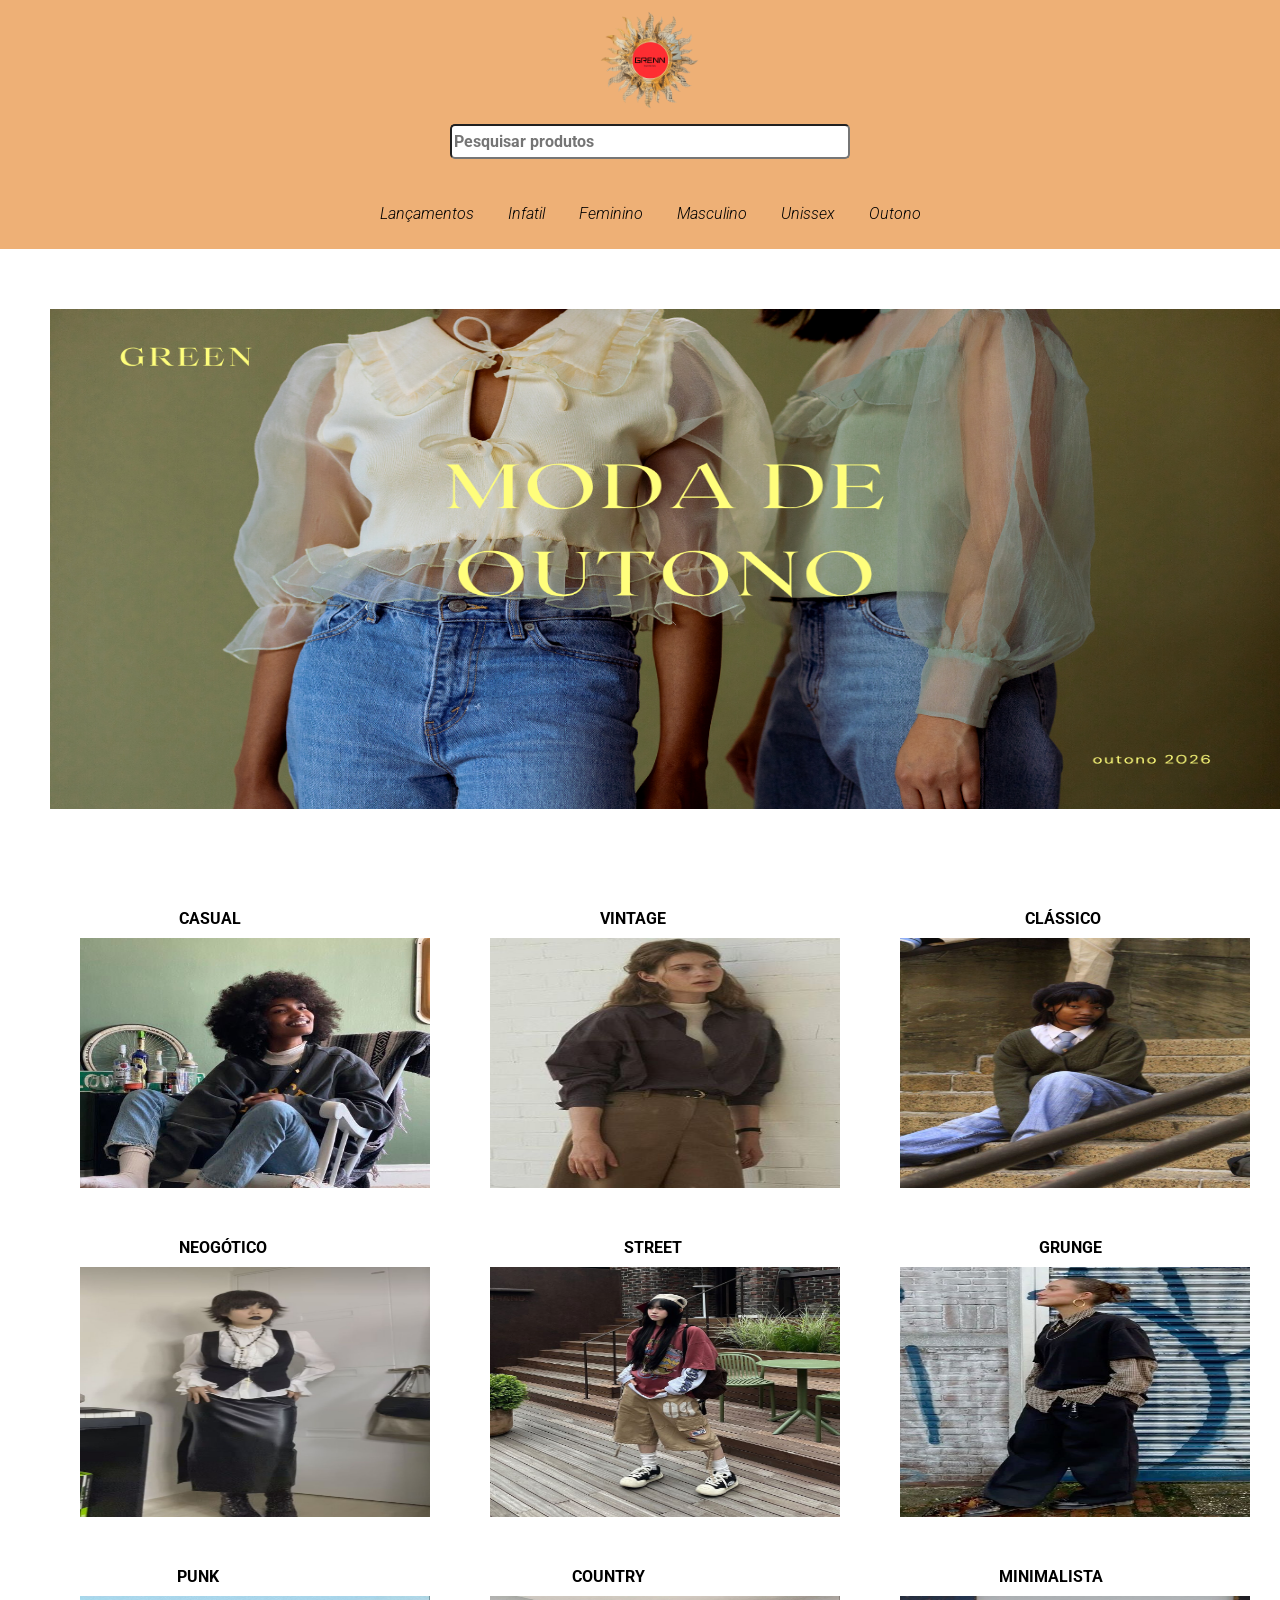
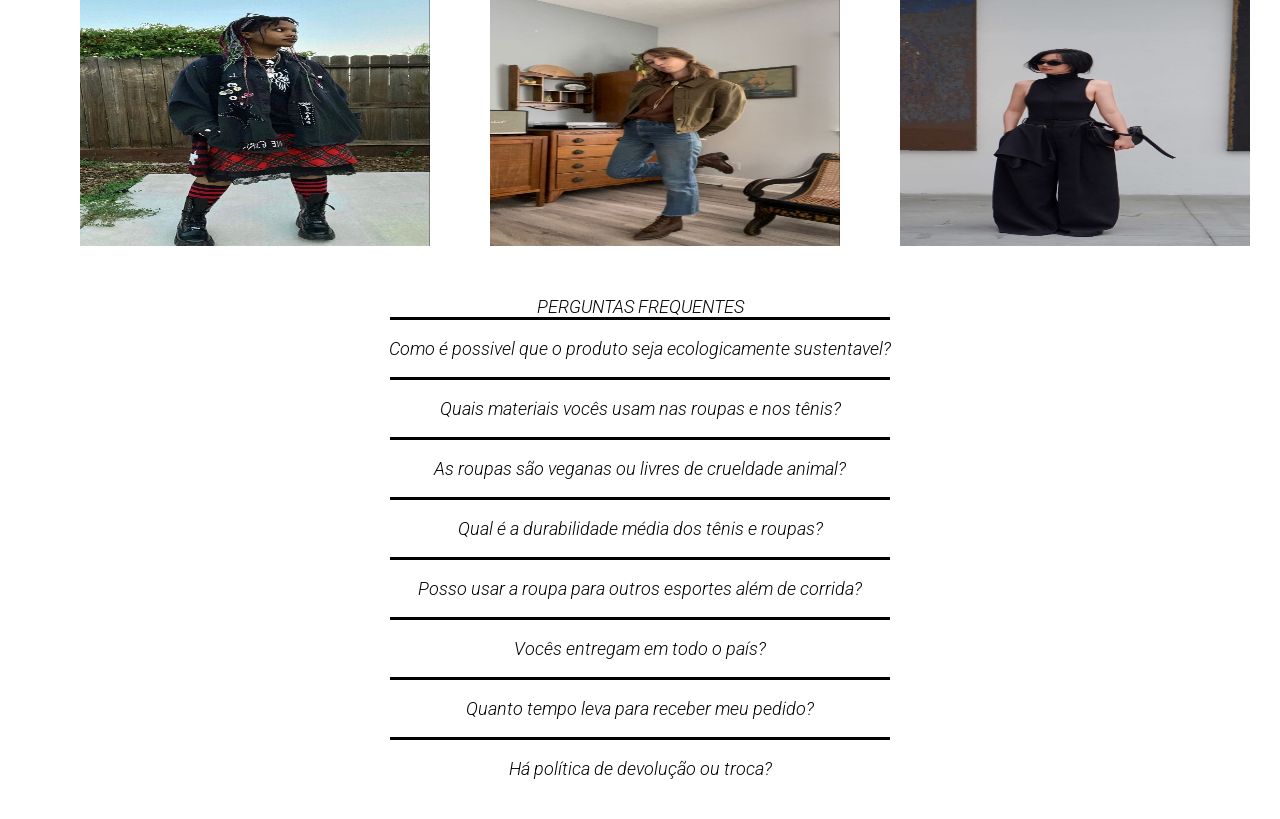
==== index.html @ 02413e0c "versao 1.0" ====
<!DOCTYPE html>
<!DOCTYPE html>
<html lang="pt-br">
<head>
    <meta charset="UTF-8">
    <meta name="viewport" content="width=device-width, initial-scale=1.0">
    <link rel="stylesheet" href="styles/style.css">
    <title>GreenRunning</title>
</head>
<body>
    <!--
    Nome do site GreenRunning
    Criar base inicial de site de uma loja qualquer, que vende roupas. Ela tem como publico alvo pessoas que fazem esporte como corrida. Por isso tambem tem tenis. E e sustentavel pois é uma marca pequena, entao a cor é verde. Verde e amarelo. Se eu querer um efeito de sombra uso o vermelho. Vai ter um planner que se move com as promoçoes, as categorias estarao num painel. Esteticamente acho que faz mais sentido deixar amostra a barra de pesquisa destacada do resto.
    -->
    <header>
        <img src="img/Sunburst logo with vintage newspaper rays.png" alt="" class="logo">
        <label for="idsearch"></label>
        <input type="search" name="searchItems" id="idsearch" placeholder="Pesquisar produtos" class="inpMedio">
        <br>
        <p class="categorias"> 
            <a href="lancamentos.html"><span class="expandir">Lançamentos</span></a>
            <a href="infatil.html"><span class="expandir">Infatil</span></a>
            <a href="feminino.html"><span class="expandir">Feminino</span></a>
            <a href="masculino.html"><span class="expandir">Masculino</span></a>
            <a href="unissex.html"><span class="expandir">Unissex</span></a>
            <a href="outono.html"><span class="expandir">Outono</span></a>
     
    </header>

    <nav id="banner">
        <img id="bannerImg" src="img/banner/1.png" alt="Banner" class="banner">
        <script src="js/banner.js" ></script>
    </nav>
    <section>
        <div>
            <span class="texto">
                <span class="estilo">CASUAL</span>
                <span class="estilo">VINTAGE</span>
                <span class="estilo">CLÁSSICO</span>
            </span>
         
            <div class="container"> 
                <img src="img/casual.jpg" alt="" class="Image">
                <img src="img/vintage.jpg" alt="" class="Image">
                <img src="img/classico.jpg" alt="" class="Image">
            </div>
            <span class="texto">
                <span class="estilo">NEOGÓTICO</span>
                <span class="estilo">STREET</span>
                <span class="estilo">GRUNGE</span>
            </span>
            <div class="container">
                <img src="img/neogotico.jpg" alt="" class="Image">
                <img src="img/stree.jpg" alt="" class="Image">
                <img src="img/grunge.jpg" alt="" class="Image">
            </div>
            <span class="texto">
                <span class="estilo">PUNK</span>
                <span class="estilo">COUNTRY</span>
                <span class="estilo">MINIMALISTA</span>
            </span>
            <div class="container">
                <img src="img/punk.jpg" alt="" class="Image">
                <img src="img/country.jpg" alt="" class="Image">
                <img src="img/minimalista.jpg" alt="" class="Image">
            </div>
        </div>
    </section>
    <aside>
        <div>
      
            PERGUNTAS FREQUENTES <br><p class="borda"></p>
         <p>Como é possivel que o produto seja ecologicamente sustentavel?</p>
         <p class="borda"></p>
         <p>Quais materiais vocês usam nas roupas e nos tênis?</p>
         <p class="borda"></p>
         <p>As roupas são veganas ou livres de crueldade animal?</p>
         <p class="borda"></p>
         <p>Qual é a durabilidade média dos tênis e roupas?</p>
         <p class="borda"></p>
         <p>Posso usar a roupa para outros esportes além de corrida?</p>
         <p class="borda"></p>
         <p>Vocês entregam em todo o país?</p>
         <p class="borda"></p><p>Quanto tempo leva para receber meu pedido?</p>
         <p class="borda"></p><p>Há política de devolução ou troca?</p>
        </div>
        
      
    </aside>
</body>
</html>
---- styles/style.css ----
/* Fontes */
@font-face {
    font-family: Roboto;
    src: url(fontes/Roboto/static/Roboto-Bold.ttf);
}
@font-face {
    font-family: RobotoCondensed;
    src: url(fontes/Roboto/static/Roboto-LightItalic.ttf);
}




/* Reset básico */

/* Header */
header {
    display: block;
    width: 100%;
    background-color: rgb(238, 176, 118);
    color: rgb(0, 0, 0);
    font-family: RobotoCondensed;
    padding: 10px;
    text-align: center;
    
}
nav{
    margin-top: 20px;
    border:0;
    margin-bottom: 100px;
    margin-left: 50px;
    margin-top: 60px;
}
body {
    font-family: RobotoCondensed;
    color: rgb(0, 0, 0);
    margin: 0;
    border: 0;
    
}

header .elemDir {
    text-align: right;
    margin-right: 20px;
}


img.Image{
    width:350px;
    height: 250px;
   
}

img.logo{
    width: 100px;
    height: 100px;
}



.container{
    display: flex;
    justify-content: space-around;
    margin-bottom: 50px;
    margin-left: 50px;

}

span.texto{
    display: flex;
    justify-content: space-around;
    margin-bottom: 10px;
}


.estilo{
    font-family: Roboto;
    text-align: center;
}



.inpMedio {
    display: block;
    margin: 10px auto;
    width: 400px;
    height: 35px;
    font-family: Roboto;
    font-size: medium;
    border-radius: 5px;
}


.categorias {
    word-spacing: 30px;
}

section {
    margin: 30px 0;
}


.textoPagina {
    text-align: center;
    font-size: 25px;
    word-spacing: 20px;
}



aside div{
    margin: 40px;
    font-size: 18px;
    text-align: center;
 
}

.borda{
    border-bottom: 3px solid black;
    width: 500px;
    margin:0 auto;
   
}

img.banner{
    display: block;
    width: 100%;
    height: 500px;
}

a{
    color: inherit;
    text-decoration: none;
}

/* 
Animações no css
*/


span.expandir{
    cursor:pointer;
    transition: all 0.3s;
}

span.expandir:hover{
    transform: scale(3.0);
    color: rgb(22, 21, 21);
}
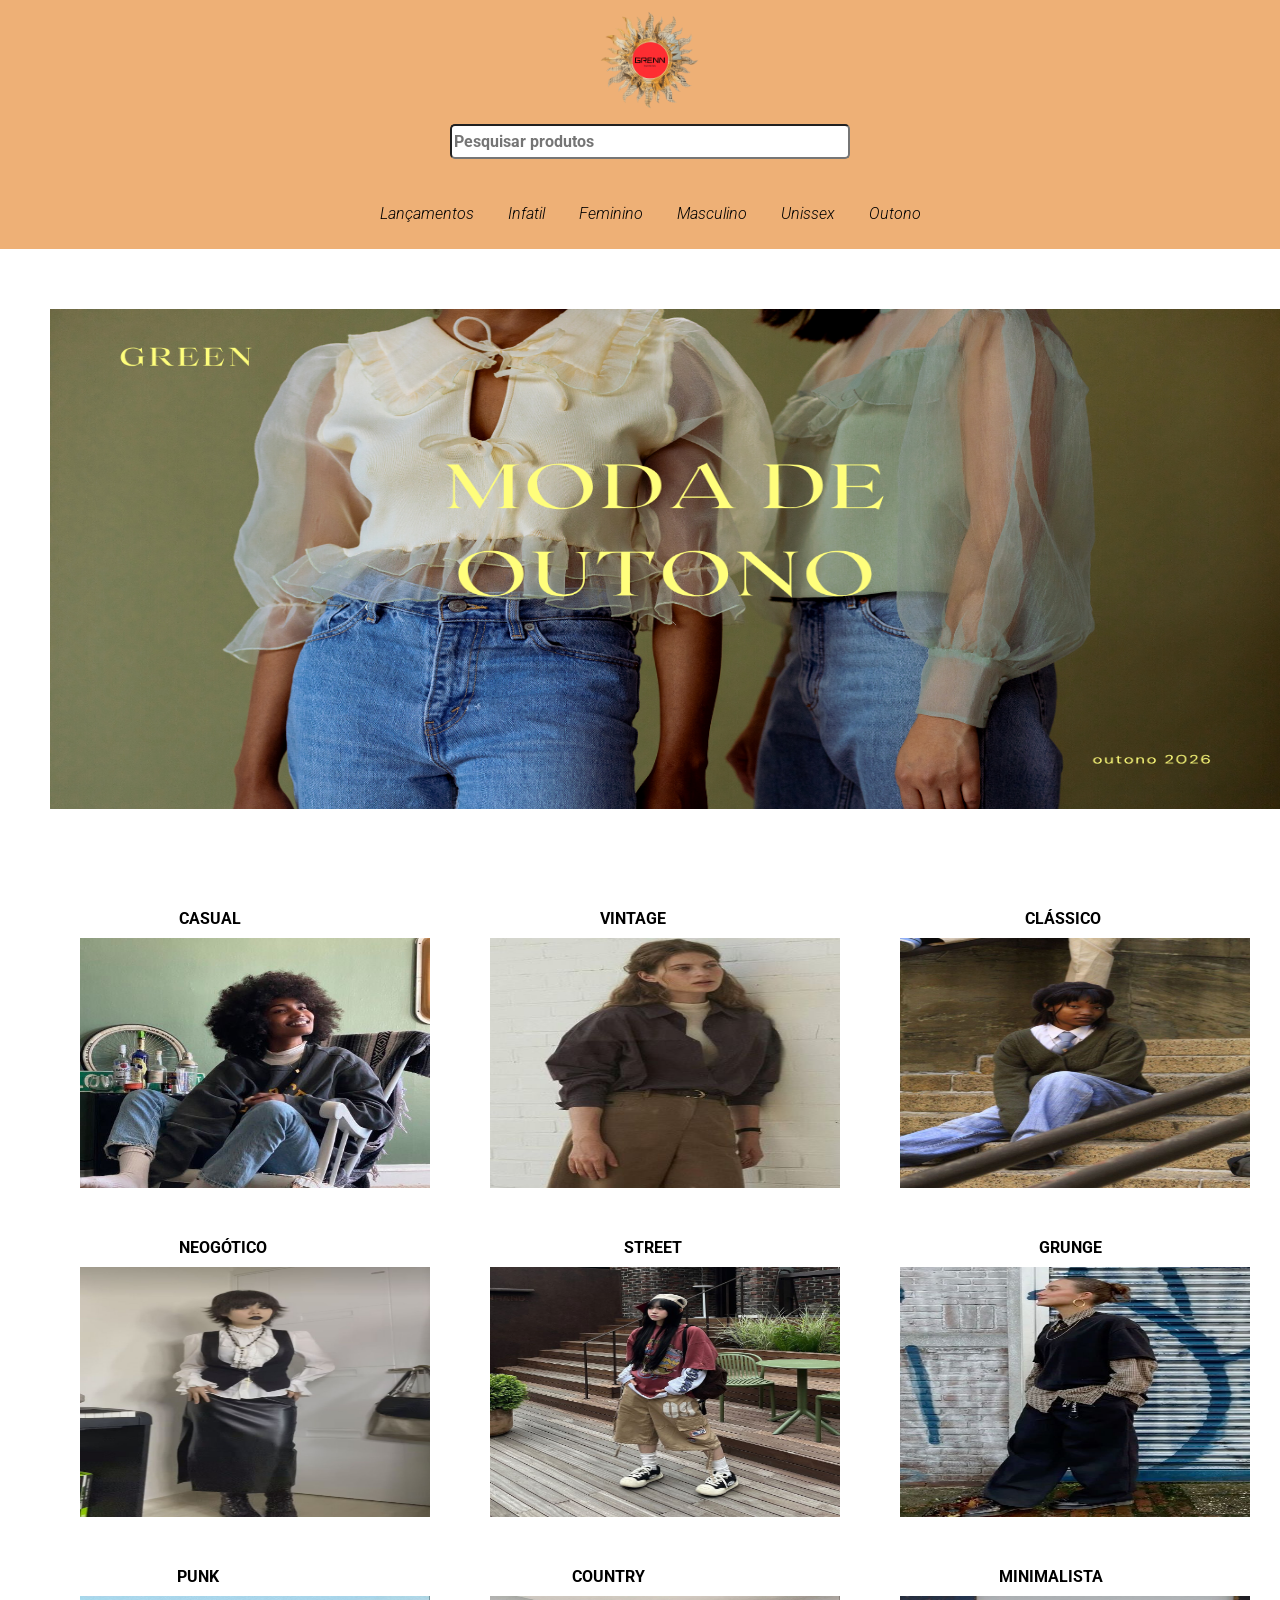
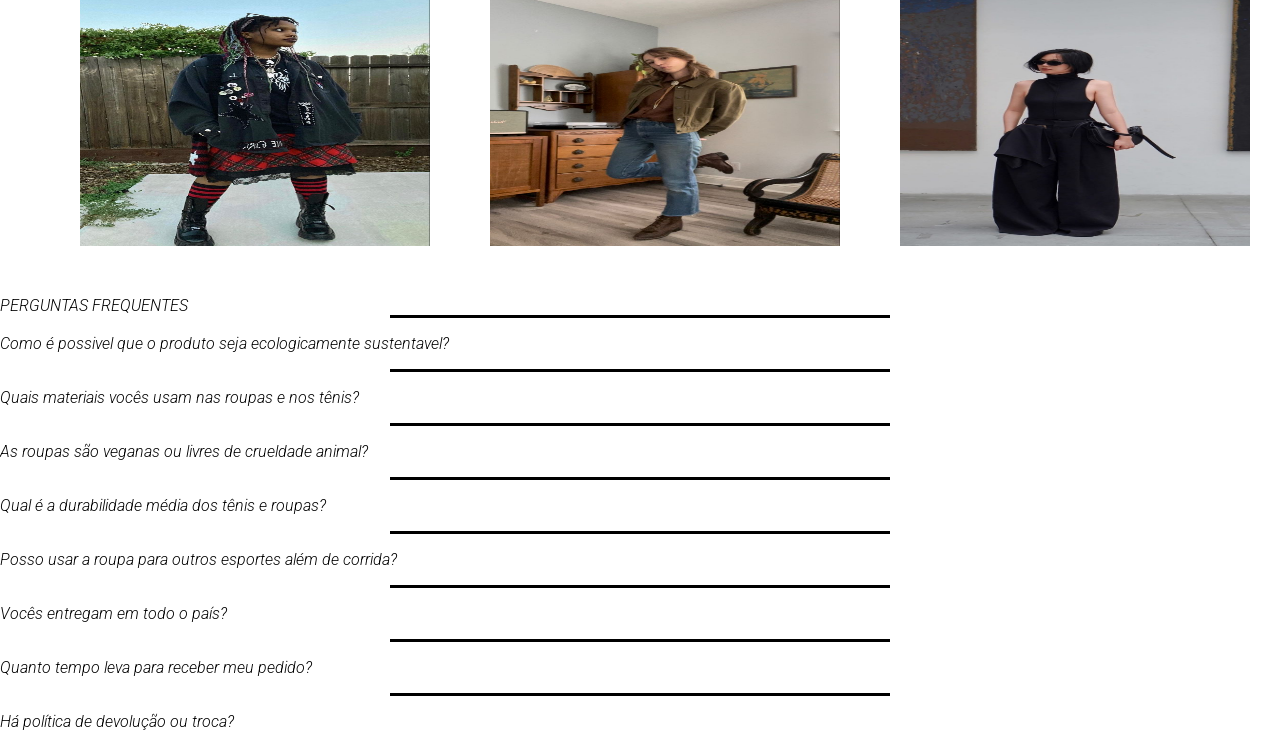
==== commit dc894157: "Arrumei a sintaxe do meu html colocando main" ====
--- a/index.html
+++ b/index.html
@@ -9,8 +9,6 @@
 </head>
 <body>
     <!--
-    Nome do site GreenRunning
-    Criar base inicial de site de uma loja qualquer, que vende roupas. Ela tem como publico alvo pessoas que fazem esporte como corrida. Por isso tambem tem tenis. E e sustentavel pois é uma marca pequena, entao a cor é verde. Verde e amarelo. Se eu querer um efeito de sombra uso o vermelho. Vai ter um planner que se move com as promoçoes, as categorias estarao num painel. Esteticamente acho que faz mais sentido deixar amostra a barra de pesquisa destacada do resto.
     -->
     <header>
         <img src="img/Sunburst logo with vintage newspaper rays.png" alt="" class="logo">
@@ -31,42 +29,45 @@
         <img id="bannerImg" src="img/banner/1.png" alt="Banner" class="banner">
         <script src="js/banner.js" ></script>
     </nav>
-    <section>
-        <div>
-            <span class="texto">
-                <span class="estilo">CASUAL</span>
-                <span class="estilo">VINTAGE</span>
-                <span class="estilo">CLÁSSICO</span>
-            </span>
-         
-            <div class="container"> 
-                <img src="img/casual.jpg" alt="" class="Image">
-                <img src="img/vintage.jpg" alt="" class="Image">
-                <img src="img/classico.jpg" alt="" class="Image">
-            </div>
-            <span class="texto">
-                <span class="estilo">NEOGÓTICO</span>
-                <span class="estilo">STREET</span>
-                <span class="estilo">GRUNGE</span>
-            </span>
-            <div class="container">
-                <img src="img/neogotico.jpg" alt="" class="Image">
-                <img src="img/stree.jpg" alt="" class="Image">
-                <img src="img/grunge.jpg" alt="" class="Image">
-            </div>
-            <span class="texto">
-                <span class="estilo">PUNK</span>
-                <span class="estilo">COUNTRY</span>
-                <span class="estilo">MINIMALISTA</span>
-            </span>
-            <div class="container">
-                <img src="img/punk.jpg" alt="" class="Image">
-                <img src="img/country.jpg" alt="" class="Image">
-                <img src="img/minimalista.jpg" alt="" class="Image">
-            </div>
-        </div>
-    </section>
-    <aside>
+
+    <main>
+        <section>
+                <div>
+                    <span class="texto">
+                        <span class="estilo">CASUAL</span>
+                        <span class="estilo">VINTAGE</span>
+                        <span class="estilo">CLÁSSICO</span>
+                    </span>
+                
+                    <div class="container"> 
+                        <img src="img/casual.jpg" alt="" class="Image">
+                        <img src="img/vintage.jpg" alt="" class="Image">
+                        <img src="img/classico.jpg" alt="" class="Image">
+                    </div>
+                    <span class="texto">
+                        <span class="estilo">NEOGÓTICO</span>
+                        <span class="estilo">STREET</span>
+                        <span class="estilo">GRUNGE</span>
+                    </span>
+                    <div class="container">
+                        <img src="img/neogotico.jpg" alt="" class="Image">
+                        <img src="img/stree.jpg" alt="" class="Image">
+                        <img src="img/grunge.jpg" alt="" class="Image">
+                    </div>
+                    <span class="texto">
+                        <span class="estilo">PUNK</span>
+                        <span class="estilo">COUNTRY</span>
+                        <span class="estilo">MINIMALISTA</span>
+                    </span>
+                    <div class="container">
+                        <img src="img/punk.jpg" alt="" class="Image">
+                        <img src="img/country.jpg" alt="" class="Image">
+                        <img src="img/minimalista.jpg" alt="" class="Image">
+                    </div>
+                </div>
+        </section>
+    </main>
+    <footer>
         <div>
       
             PERGUNTAS FREQUENTES <br><p class="borda"></p>
@@ -84,8 +85,8 @@
          <p class="borda"></p><p>Quanto tempo leva para receber meu pedido?</p>
          <p class="borda"></p><p>Há política de devolução ou troca?</p>
         </div>
-        
+    </footer>
       
-    </aside>
+   
 </body>
-</html>+</html>
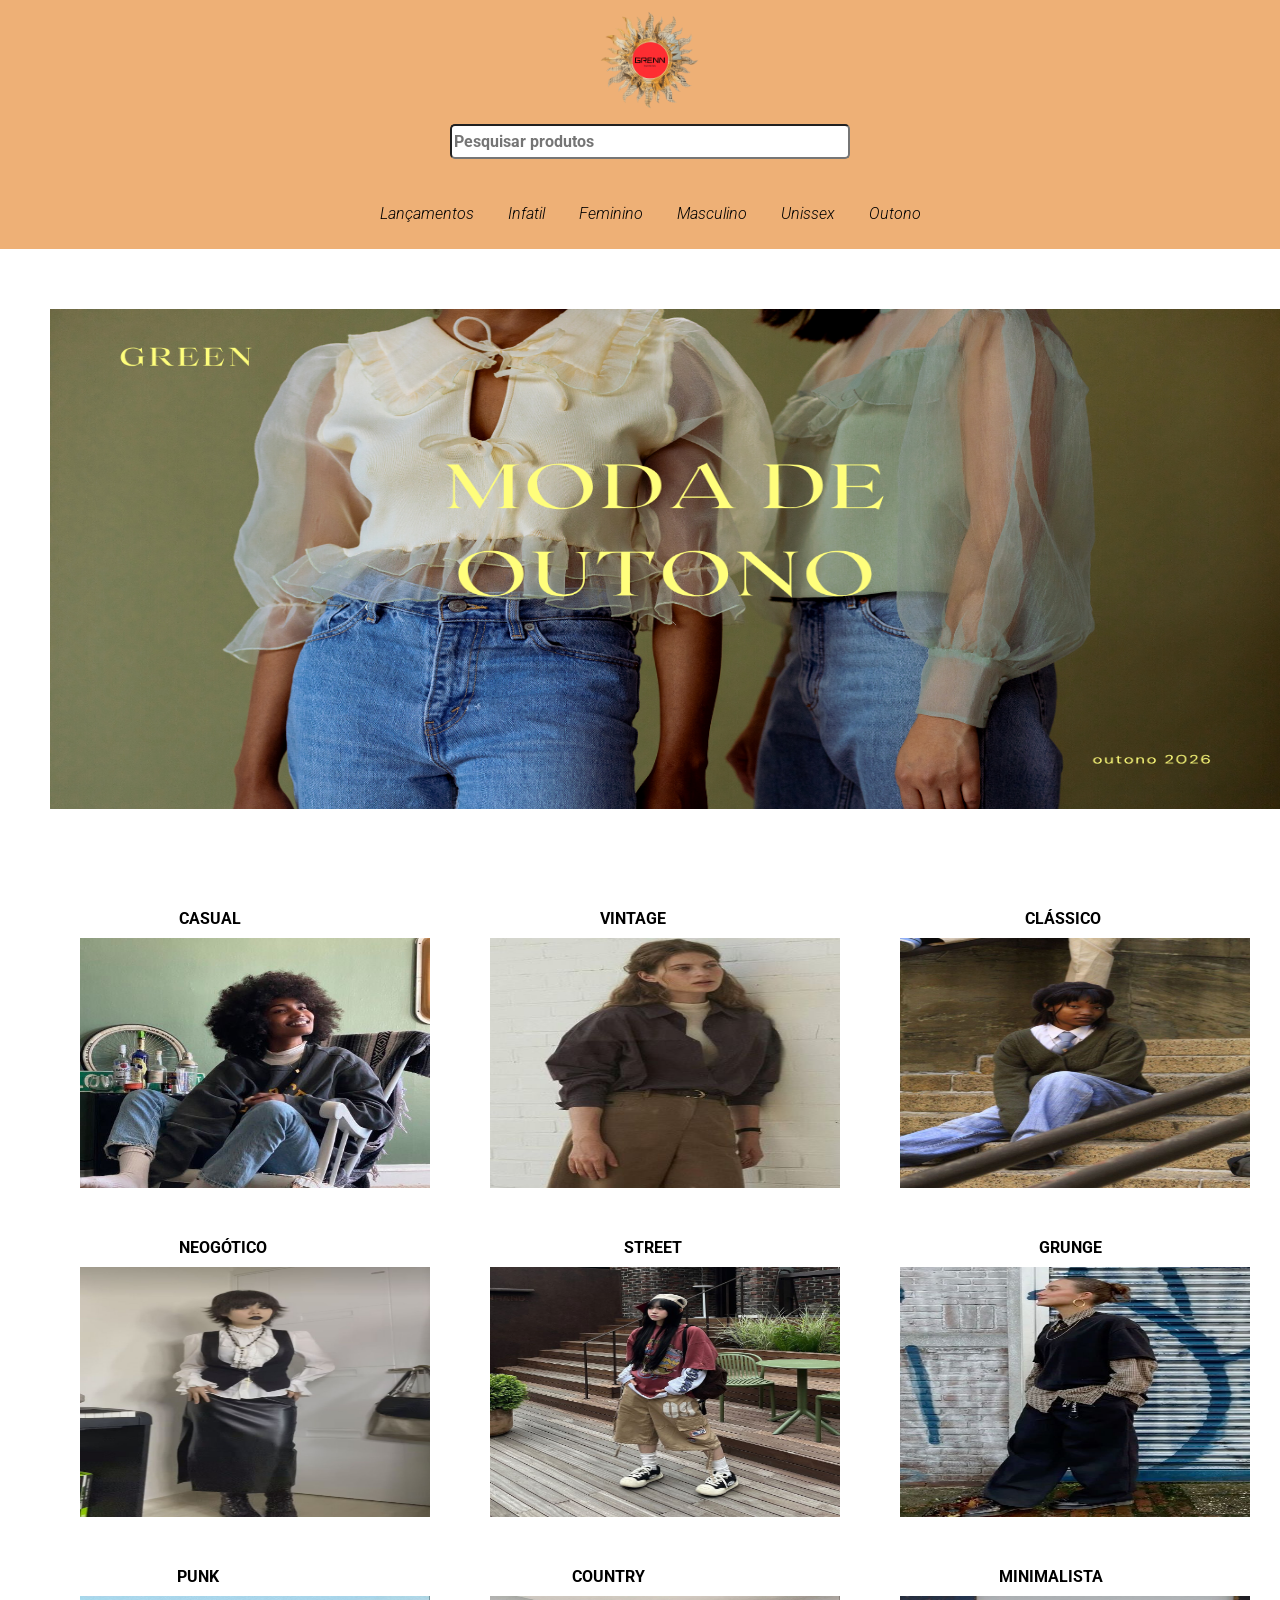
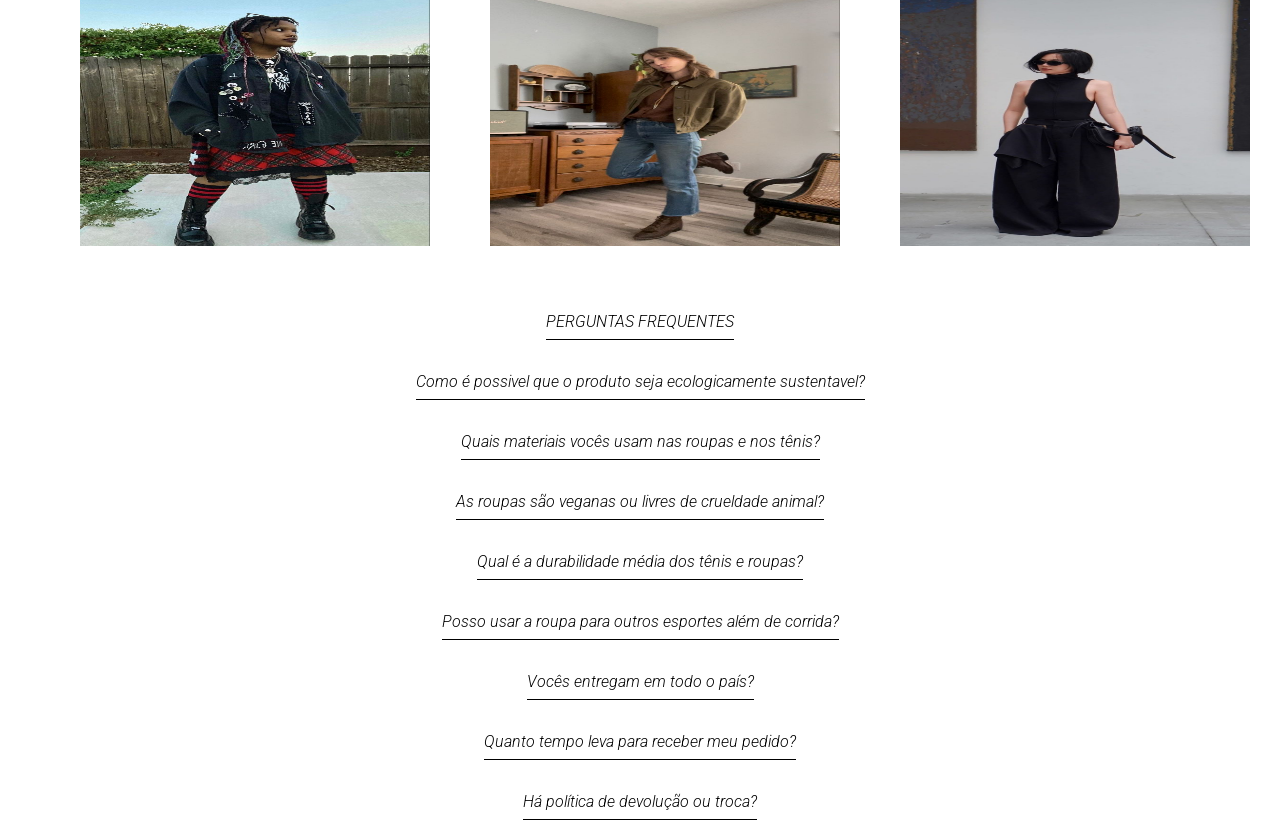
==== commit db379153: "correção de rodapé" ====
--- a/index.html
+++ b/index.html
@@ -68,22 +68,16 @@
         </section>
     </main>
     <footer>
-        <div>
-      
-            PERGUNTAS FREQUENTES <br><p class="borda"></p>
-         <p>Como é possivel que o produto seja ecologicamente sustentavel?</p>
-         <p class="borda"></p>
-         <p>Quais materiais vocês usam nas roupas e nos tênis?</p>
-         <p class="borda"></p>
-         <p>As roupas são veganas ou livres de crueldade animal?</p>
-         <p class="borda"></p>
-         <p>Qual é a durabilidade média dos tênis e roupas?</p>
-         <p class="borda"></p>
-         <p>Posso usar a roupa para outros esportes além de corrida?</p>
-         <p class="borda"></p>
-         <p>Vocês entregam em todo o país?</p>
-         <p class="borda"></p><p>Quanto tempo leva para receber meu pedido?</p>
-         <p class="borda"></p><p>Há política de devolução ou troca?</p>
+        <div class="rodape">
+        <p class="perguntas">PERGUNTAS FREQUENTES </p>
+         <p class="perguntas">Como é possivel que o produto seja ecologicamente sustentavel?</p>
+         <p class="perguntas">Quais materiais vocês usam nas roupas e nos tênis?</p>
+         <p class="perguntas">As roupas são veganas ou livres de crueldade animal?</p>
+         <p class="perguntas">Qual é a durabilidade média dos tênis e roupas?</p>
+         <p class="perguntas">Posso usar a roupa para outros esportes além de corrida?</p>
+         <p class="perguntas">Vocês entregam em todo o país?</p>
+         <p class="perguntas">Quanto tempo leva para receber meu pedido?</p>
+         <p class="perguntas">Há política de devolução ou troca?</p>
         </div>
     </footer>
       
--- a/styles/style.css
+++ b/styles/style.css
@@ -146,4 +146,16 @@
 span.expandir:hover{
     transform: scale(3.0);
     color: rgb(22, 21, 21);
+}
+
+.rodape{
+    display: flex;
+    flex-direction: column;
+    align-items: center;
+}
+.perguntas{
+    display: flex;
+    width: fit-content;
+    border-bottom: 1px solid black;
+    padding-bottom: 8px;
 }
